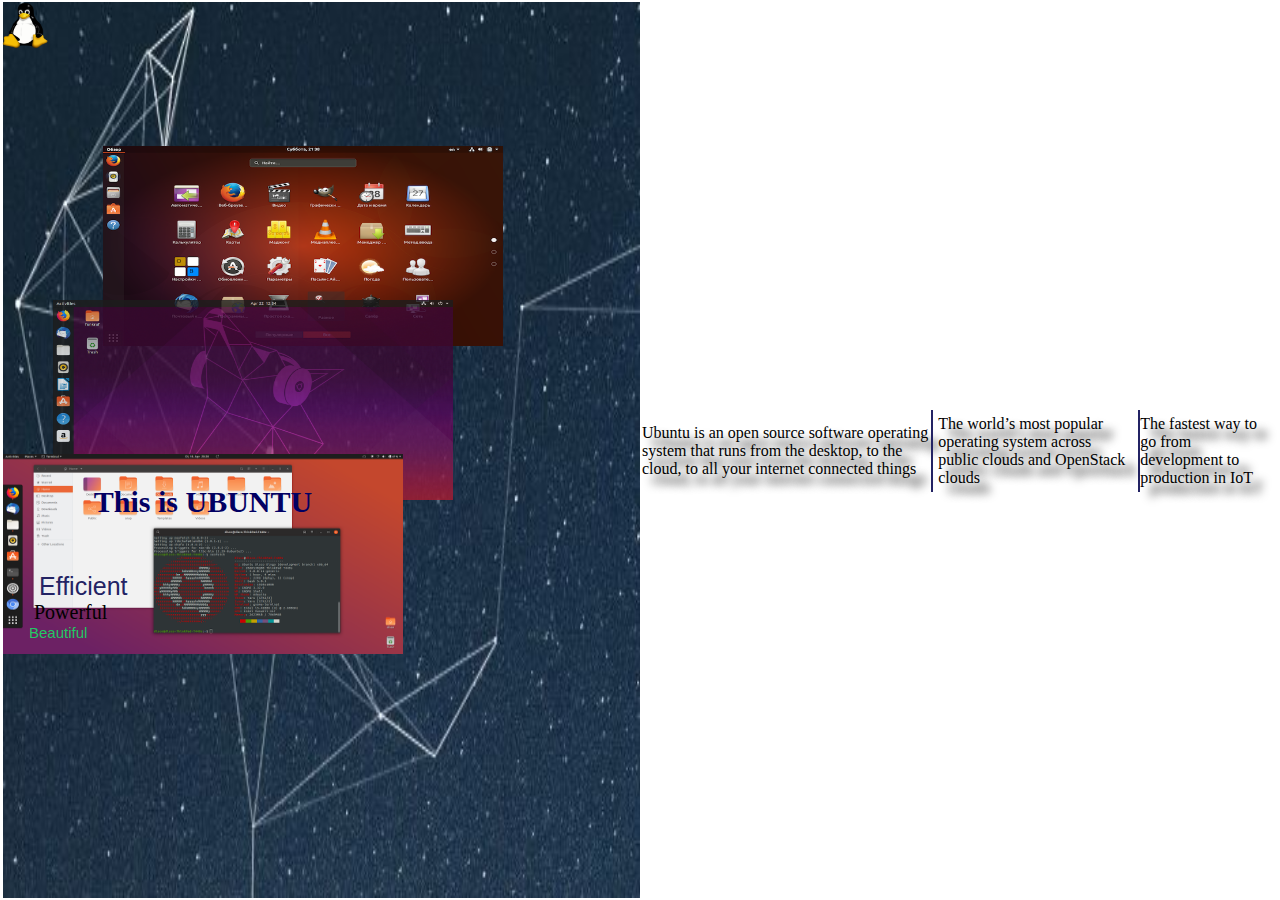
==== html/index.html @ 37309402 "changed project structure" ====
<!DOCTYPE html>
<html lang="ru">

<head>
  <meta charset="UTF-8">
  <title>Лабараторная работа 2</title>
  <link href="../css/index.css" rel="stylesheet" type="text/css" />

<body>
  <img src="../resources/moving.png" alt="moving image" class="moving-image" />

  <table class="main-table">
    <tr>
      <td class="first-col">
        <img src="../resources/background.jpg" alt="background" class="first-col__background-image">

        <img src="../resources/1.png" alt="img1" class="first-image" />
        <img src="../resources/2.png" alt="img2" class="second-image" />

        <table class="image-table">
          <th>
            <img src="../resources/3.png" alt="img3" class="image-table__background-image" />
            <h3 class="image-table__title">This is UBUNTU</h3>
          </th>

          <tr>
            <td>
              <table>
                <tr>
                  <td>
                    <p class="first-text">Efficient</p>
                    <p class="second-text">Powerful</p>
                    <p class="third-text">Beautiful</p>
                  </td>
                </tr>
              </table>
            </td>
          </tr>
        </table>

      </td>

      <td class="second-col">
        <p class="second-col__first-text">
          Ubuntu is an open source software operating system that runs from the
          desktop, to the cloud, to all your
          internet connected things
        </p>
        <p class="second-col__second-text">
          The world’s most popular operating system across public clouds and
          OpenStack clouds
        </p>
        <p class="second-col__third-text">
          The fastest way to go from development to production in IoT
        </p>
      </td>
    </tr>
  </table>
</body>
</head>
---- css/index.css ----
@keyframes animation {
    from {
      left: 0;
      opacity: .8;
      position: absolute;
      transform: rotate(0deg);
    }

    to {
      left: 90%;
      opacity: 1;
      position: absolute;
      transform: rotate(360deg);
      filter: invert(100%) sepia(0%) saturate(100%) brightness(100%) contrast(100%);
    }
  }

  body {
    display: block;
    margin: 0;
  }

  .main-table {
    width: 100vw;
    height: 100vh;
  }

  .first-col {
    position: relative;
    width: 50%;
    background-origin: content-box;
  }

  .first-col__background-image {
    position: absolute;
    z-index: -2;
    top: 0;
    height: 100%;
    width: 100%;
  }

  .moving-image {
    height: 50px;
    width: 50px;
    position: absolute;
    animation-name: animation;
    animation-iteration-count: 3;
    animation-duration: 4s;
    z-index: 1;
    animation-direction: alternate;
  }

  .first-image {
    position: relative;
    z-index: -1;
    height: 200px;
    width: 400px;
    left: 100px;
  }

  .second-image {
    opacity: .8;
    position: relative;
    z-index: -1;
    height: 200px;
    width: 400px;
    top: -50px;
    left: 50px;
  }

  .image-table {
    position: relative;
    height: 200px;
    width: 400px;
    top: -100px;
  }

  .image-table__background-image {
    position: absolute;
    z-index: -1;
    top: 0;
    left: 0;
    height: 100%;
    width: 100%;
  }

  .image-table__first-header {
    width: 0;
  }

  .image-table__title {
    margin-top: 20px;
    width: 100%;
    font-size: 30px;
    color: rgb(2, 0, 99);
    text-align: center;
  }

  .first-text {
    font-family: 'Lucida Sans', 'Lucida Sans Regular', 'Lucida Grande', 'Lucida Sans Unicode', Geneva, Verdana, sans-serif;
    font-size: 25px;
    color: rgb(35, 35, 100);
    margin: 0 30px;
  }

  .second-text {
    font-size: 20px;
    color: rgb(202, 187, 120)21);
    margin: 0 25px;
  }

  .third-text {
    font-family: Verdana, Geneva, Tahoma, sans-serif;
    font-size: 15px;
    color: rgb(35, 200, 100);
    margin: 0 20px;
  }

  .second-col {
    display: flex;
    height: 100%;
    align-items: center;
  }

  .second-col__first-text,
  .second-col__second-text,
  .second-col__third-text {
    text-shadow: black 10px 10px 10px;
  }

  .second-col__second-text {
    padding: 5px;
    border-right: 2px solid rgb(35, 35, 100);
    border-left: 2px solid rgb(35, 35, 100);
  }
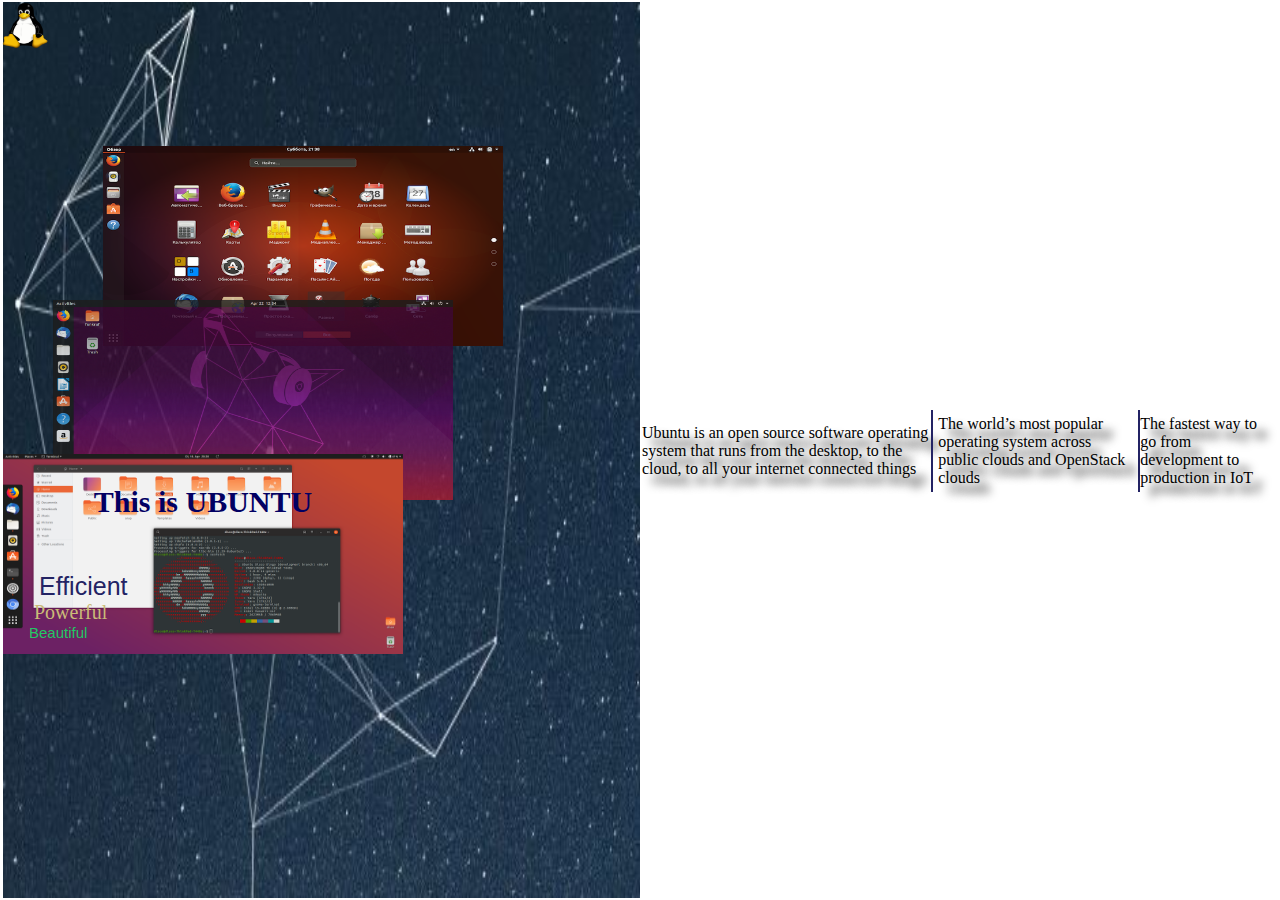
==== commit 862065c4: "added csscomb to the project" ====
--- a/html/index.html
+++ b/html/index.html
@@ -5,6 +5,7 @@
   <meta charset="UTF-8">
   <title>Лабараторная работа 2</title>
   <link href="../css/index.css" rel="stylesheet" type="text/css" />
+</head>
 
 <body>
   <img src="../resources/moving.png" alt="moving image" class="moving-image" />
@@ -57,4 +58,5 @@
     </tr>
   </table>
 </body>
-</head>
+
+</html>
--- a/css/index.css
+++ b/css/index.css
@@ -1,135 +1,163 @@
 @keyframes animation {
     from {
-      left: 0;
-      opacity: .8;
-      position: absolute;
-      transform: rotate(0deg);
+        position: absolute;
+        left: 0;
+
+        transform: rotate(0deg);
+
+        opacity: 0.8;
     }
 
     to {
-      left: 90%;
-      opacity: 1;
-      position: absolute;
-      transform: rotate(360deg);
-      filter: invert(100%) sepia(0%) saturate(100%) brightness(100%) contrast(100%);
+        position: absolute;
+        left: 90%;
+
+        transform: rotate(360deg);
+
+        opacity: 1;
+
+        filter: invert(100%) sepia(0%) saturate(100%) brightness(100%) contrast(100%);
     }
-  }
+}
 
-  body {
+body {
     display: block;
+
     margin: 0;
-  }
+}
 
-  .main-table {
+.main-table {
     width: 100vw;
     height: 100vh;
-  }
+}
 
-  .first-col {
+.first-col {
     position: relative;
+
     width: 50%;
+
     background-origin: content-box;
-  }
+}
 
-  .first-col__background-image {
+.first-col__background-image {
     position: absolute;
     z-index: -2;
     top: 0;
+
+    width: 100%;
     height: 100%;
-    width: 100%;
-  }
+}
 
-  .moving-image {
+.moving-image {
+    position: absolute;
+    z-index: 1;
+
+    width: 50px;
     height: 50px;
-    width: 50px;
-    position: absolute;
+
     animation-name: animation;
+    animation-duration: 4s;
     animation-iteration-count: 3;
-    animation-duration: 4s;
-    z-index: 1;
     animation-direction: alternate;
-  }
+}
 
-  .first-image {
+.first-image {
     position: relative;
     z-index: -1;
+    left: 100px;
+
+    width: 400px;
     height: 200px;
-    width: 400px;
-    left: 100px;
-  }
+}
 
-  .second-image {
-    opacity: .8;
+.second-image {
     position: relative;
     z-index: -1;
-    height: 200px;
-    width: 400px;
     top: -50px;
     left: 50px;
-  }
 
-  .image-table {
+    width: 400px;
+    height: 200px;
+
+    opacity: 0.8;
+}
+
+.image-table {
     position: relative;
+    top: -100px;
+
+    width: 400px;
     height: 200px;
-    width: 400px;
-    top: -100px;
-  }
+}
 
-  .image-table__background-image {
+.image-table__background-image {
     position: absolute;
     z-index: -1;
     top: 0;
     left: 0;
+
+    width: 100%;
     height: 100%;
+}
+
+.image-table__first-header {
+    width: 0;
+}
+
+.image-table__title {
     width: 100%;
-  }
+    margin-top: 20px;
 
-  .image-table__first-header {
-    width: 0;
-  }
+    text-align: center;
 
-  .image-table__title {
-    margin-top: 20px;
-    width: 100%;
+    color: rgb(2, 0, 99);
+
     font-size: 30px;
-    color: rgb(2, 0, 99);
-    text-align: center;
-  }
+}
 
-  .first-text {
-    font-family: 'Lucida Sans', 'Lucida Sans Regular', 'Lucida Grande', 'Lucida Sans Unicode', Geneva, Verdana, sans-serif;
+.first-text {
+    margin: 0 30px;
+
+    color: rgb(35, 35, 100);
+
+    font-family: "Lucida Sans", "Lucida Sans Regular", "Lucida Grande", "Lucida Sans Unicode", Geneva, Verdana, sans-serif;
     font-size: 25px;
-    color: rgb(35, 35, 100);
-    margin: 0 30px;
-  }
+}
 
-  .second-text {
+.second-text {
+    margin: 0 25px;
+
+    color: rgb(202, 187, 120);
+
     font-size: 20px;
-    color: rgb(202, 187, 120)21);
-    margin: 0 25px;
-  }
+}
 
-  .third-text {
+.third-text {
+    margin: 0 20px;
+
+    color: rgb(35, 200, 100);
+
     font-family: Verdana, Geneva, Tahoma, sans-serif;
     font-size: 15px;
-    color: rgb(35, 200, 100);
-    margin: 0 20px;
-  }
+}
 
-  .second-col {
+.second-col {
     display: flex;
+
     height: 100%;
+
     align-items: center;
-  }
+}
 
-  .second-col__first-text,
-  .second-col__second-text,
-  .second-col__third-text {
+.second-col__first-text,
+.second-col__second-text,
+.second-col__third-text {
     text-shadow: black 10px 10px 10px;
-  }
+}
 
-  .second-col__second-text {
+.second-col__second-text {
     padding: 5px;
+
     border-right: 2px solid rgb(35, 35, 100);
     border-left: 2px solid rgb(35, 35, 100);
-  }+}
